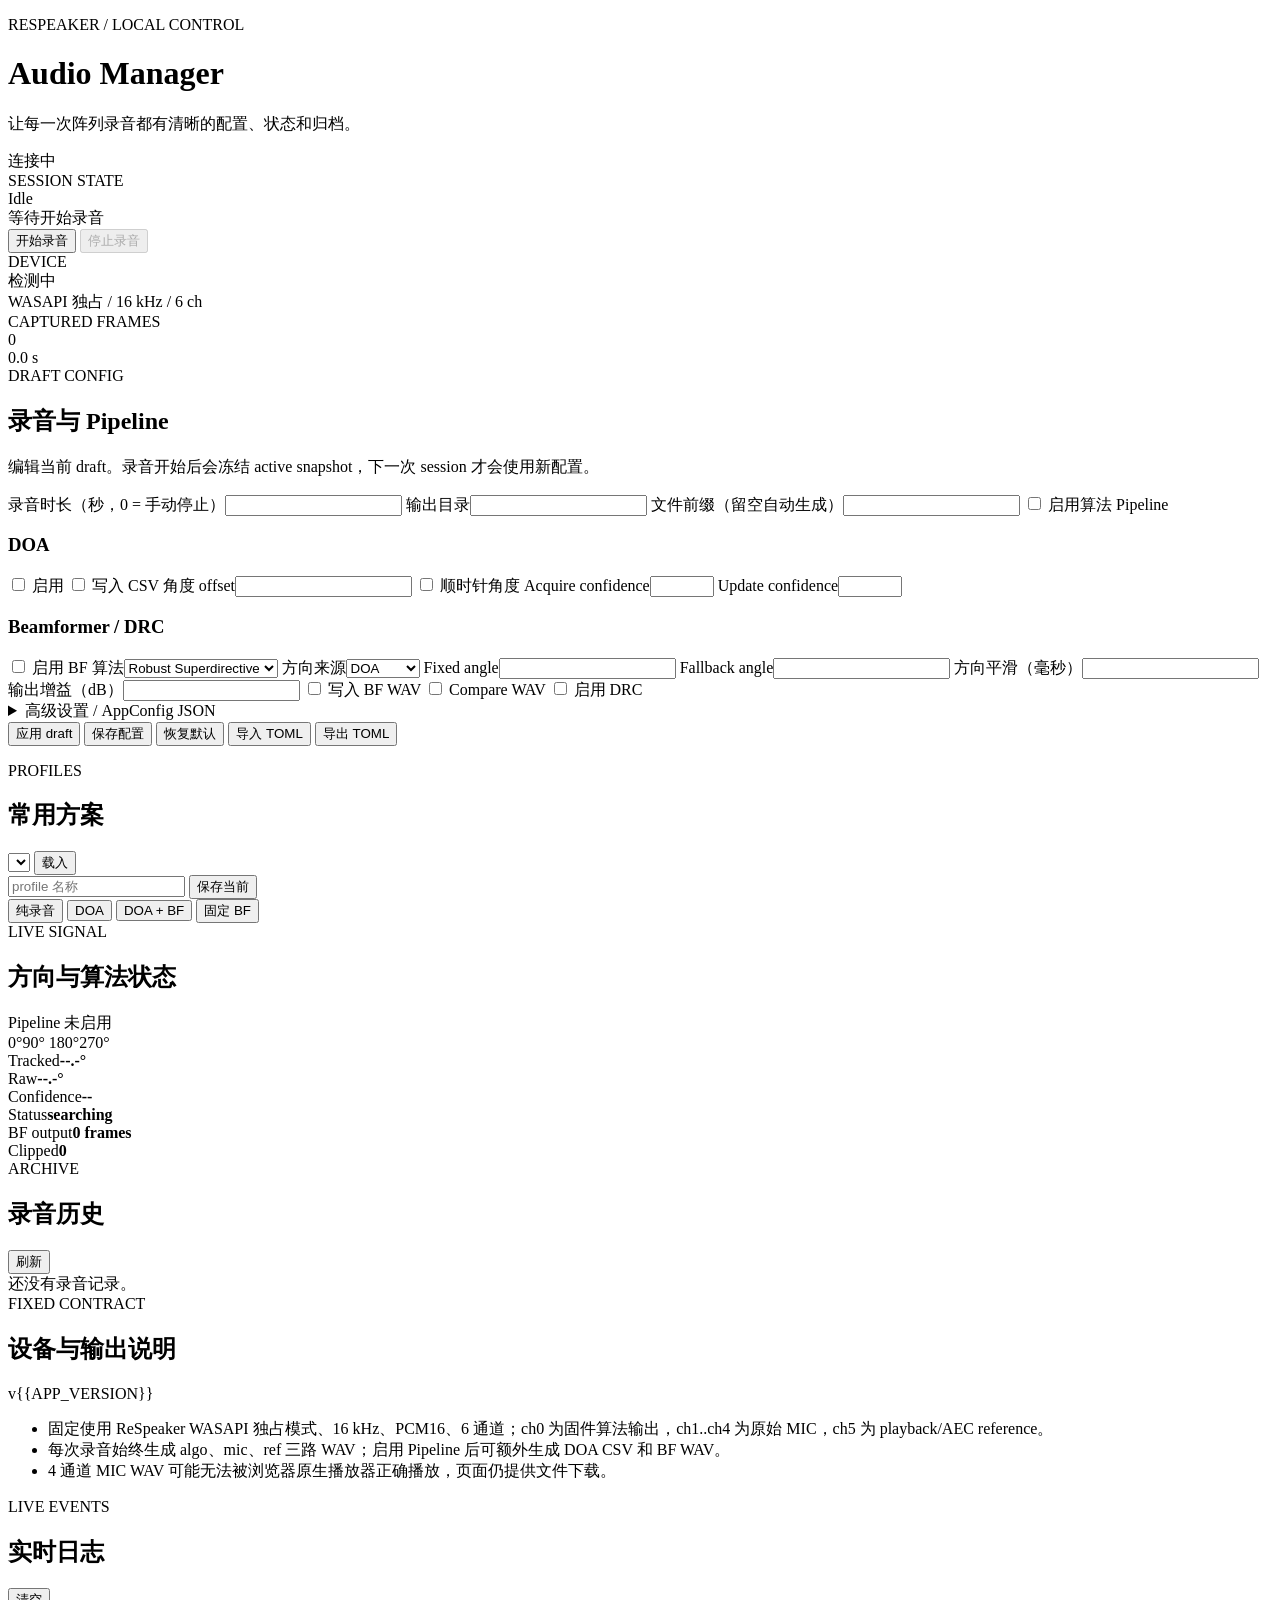
==== web/index.html @ 23d2b141 "feat(web): 重构为本地音频管理服务 - 以常驻 AudioController、REST/SSE 和 loopback Web UI 取代录音 CLI 与独立 DOA Viewer。 - 增" ====
<!doctype html>
<html lang="zh-CN">
<head>
  <meta charset="utf-8">
  <meta name="viewport" content="width=device-width, initial-scale=1">
  <title>ReSpeaker Audio Manager</title>
  <link rel="stylesheet" href="/styles.css">
</head>
<body>
  <main class="shell">
    <header class="masthead">
      <div>
        <p class="eyebrow">RESPEAKER / LOCAL CONTROL</p>
        <h1>Audio Manager</h1>
        <p class="lede">让每一次阵列录音都有清晰的配置、状态和归档。</p>
      </div>
      <div class="connection-pill"><span id="connection-dot"></span><span id="connection-text">连接中</span></div>
    </header>

    <section class="status-grid" aria-label="运行状态">
      <article class="status-card status-main">
        <div class="card-label">SESSION STATE</div>
        <div id="phase" class="phase">Idle</div>
        <div id="session-detail" class="muted">等待开始录音</div>
        <div class="actions">
          <button id="start-button" class="button button-primary">开始录音</button>
          <button id="stop-button" class="button button-quiet" disabled>停止录音</button>
        </div>
      </article>
      <article class="status-card">
        <div class="card-label">DEVICE</div>
        <div id="device-name" class="metric">检测中</div>
        <div id="device-detail" class="muted">WASAPI 独占 / 16 kHz / 6 ch</div>
      </article>
      <article class="status-card">
        <div class="card-label">CAPTURED FRAMES</div>
        <div id="frame-count" class="metric">0</div>
        <div id="duration" class="muted">0.0 s</div>
      </article>
    </section>

    <section class="workspace">
      <article class="panel config-panel">
        <div class="panel-heading">
          <div>
            <div class="card-label">DRAFT CONFIG</div>
            <h2>录音与 Pipeline</h2>
          </div>
          <span id="config-warning" class="warning"></span>
        </div>
        <p class="panel-copy">编辑当前 draft。录音开始后会冻结 active snapshot，下一次 session 才会使用新配置。</p>
        <div class="config-fields">
          <label>录音时长（秒，0 = 手动停止）<input id="duration-seconds" type="number" min="0" step="1"></label>
          <label>输出目录<input id="out-dir" type="text" spellcheck="false"></label>
          <label>文件前缀（留空自动生成）<input id="recording-prefix" type="text" spellcheck="false"></label>
          <label class="check-label"><input id="pipeline-enabled" type="checkbox"> 启用算法 Pipeline</label>
          <section class="module-config">
            <h3>DOA</h3>
            <div class="module-fields">
              <label class="check-label"><input id="doa-enabled" type="checkbox"> 启用</label>
              <label class="check-label"><input id="doa-csv" type="checkbox"> 写入 CSV</label>
              <label>角度 offset<input id="doa-angle-offset" type="number" step="0.1"></label>
              <label class="check-label"><input id="doa-clockwise" type="checkbox"> 顺时针角度</label>
              <label>Acquire confidence<input id="doa-acquire-confidence" type="number" min="0" max="1" step="0.01"></label>
              <label>Update confidence<input id="doa-update-confidence" type="number" min="0" max="1" step="0.01"></label>
            </div>
          </section>
          <section class="module-config">
            <h3>Beamformer / DRC</h3>
            <div class="module-fields">
              <label class="check-label"><input id="bf-enabled" type="checkbox"> 启用 BF</label>
              <label>算法<select id="bf-algorithm"><option value="robust_superdirective">Robust Superdirective</option><option value="delay_sum">Delay-and-Sum</option></select></label>
              <label>方向来源<select id="bf-direction-source"><option value="doa">DOA</option><option value="fixed">固定角度</option></select></label>
              <label>Fixed angle<input id="bf-fixed-angle" type="number" step="0.1"></label>
              <label>Fallback angle<input id="bf-fallback-angle" type="number" step="0.1"></label>
              <label>方向平滑（毫秒）<input id="bf-smoothing" type="number" min="0" step="1"></label>
              <label>输出增益（dB）<input id="bf-output-gain" type="number" step="0.1"></label>
              <label class="check-label"><input id="bf-wav" type="checkbox"> 写入 BF WAV</label>
              <label class="check-label"><input id="bf-compare-wav" type="checkbox"> Compare WAV</label>
              <label class="check-label"><input id="bf-enable-drc" type="checkbox"> 启用 DRC</label>
            </div>
          </section>
        </div>
        <details class="advanced-config">
          <summary>高级设置 / AppConfig JSON</summary>
          <textarea id="config-editor" spellcheck="false" aria-label="AppConfig JSON"></textarea>
        </details>
        <div class="toolbar">
          <button id="apply-button" class="button button-primary">应用 draft</button>
          <button id="save-button" class="button button-quiet">保存配置</button>
          <button id="reset-button" class="button button-quiet">恢复默认</button>
          <button id="import-button" class="button button-quiet">导入 TOML</button>
          <button id="export-button" class="button button-quiet">导出 TOML</button>
          <input id="import-file" type="file" accept=".toml,text/plain" hidden>
        </div>
        <p id="config-message" class="message" role="status"></p>
      </article>

      <article class="panel profile-panel">
        <div class="panel-heading">
          <div>
            <div class="card-label">PROFILES</div>
            <h2>常用方案</h2>
          </div>
        </div>
        <div class="profile-row">
          <select id="profile-select" aria-label="Profile"></select>
          <button id="load-profile-button" class="button button-primary">载入</button>
        </div>
        <div class="profile-row profile-save-row">
          <input id="profile-name" maxlength="64" placeholder="profile 名称" aria-label="Profile 名称">
          <button id="save-profile-button" class="button button-quiet">保存当前</button>
        </div>
        <div class="preset-row">
          <button data-preset="pure" class="chip">纯录音</button>
          <button data-preset="doa" class="chip">DOA</button>
          <button data-preset="doa_bf" class="chip">DOA + BF</button>
          <button data-preset="bf_fixed" class="chip">固定 BF</button>
        </div>
      </article>
    </section>

    <section class="panel live-panel">
      <div class="panel-heading">
        <div>
          <div class="card-label">LIVE SIGNAL</div>
          <h2>方向与算法状态</h2>
        </div>
        <span id="pipeline-state" class="warning">Pipeline 未启用</span>
      </div>
      <div class="live-grid">
        <div class="compass" aria-label="DOA compass">
          <div class="compass-axis axis-x"></div><div class="compass-axis axis-y"></div>
          <div id="doa-needle" class="doa-needle"></div><div class="compass-center"></div>
          <span class="compass-mark compass-0">0°</span><span class="compass-mark compass-90">90°</span>
          <span class="compass-mark compass-180">180°</span><span class="compass-mark compass-270">270°</span>
        </div>
        <div class="signal-metrics">
          <div><span>Tracked</span><strong id="tracked-angle">--.-°</strong></div>
          <div><span>Raw</span><strong id="raw-angle">--.-°</strong></div>
          <div><span>Confidence</span><strong id="doa-confidence">--</strong></div>
          <div><span>Status</span><strong id="doa-status">searching</strong></div>
          <div><span>BF output</span><strong id="bf-frames">0 frames</strong></div>
          <div><span>Clipped</span><strong id="bf-clipped">0</strong></div>
        </div>
      </div>
    </section>

    <section class="panel archive-panel">
      <div class="panel-heading">
        <div>
          <div class="card-label">ARCHIVE</div>
          <h2>录音历史</h2>
        </div>
        <button id="refresh-button" class="button button-quiet">刷新</button>
      </div>
      <div id="recordings" class="recordings"><div class="empty-state">还没有录音记录。</div></div>
    </section>

    <section class="panel contract-panel" aria-labelledby="contract-title">
      <div class="panel-heading">
        <div>
          <div class="card-label">FIXED CONTRACT</div>
          <h2 id="contract-title">设备与输出说明</h2>
        </div>
        <span class="muted">v{{APP_VERSION}}</span>
      </div>
      <ul class="contract-list">
        <li>固定使用 ReSpeaker WASAPI 独占模式、16 kHz、PCM16、6 通道；ch0 为固件算法输出，ch1..ch4 为原始 MIC，ch5 为 playback/AEC reference。</li>
        <li>每次录音始终生成 algo、mic、ref 三路 WAV；启用 Pipeline 后可额外生成 DOA CSV 和 BF WAV。</li>
        <li>4 通道 MIC WAV 可能无法被浏览器原生播放器正确播放，页面仍提供文件下载。</li>
      </ul>
    </section>

    <section class="panel event-panel">
      <div class="panel-heading">
        <div>
          <div class="card-label">LIVE EVENTS</div>
          <h2>实时日志</h2>
        </div>
        <button id="clear-log-button" class="button button-quiet">清空</button>
      </div>
      <pre id="event-log" class="event-log" aria-live="polite"></pre>
    </section>
  </main>
  <script src="/app.js"></script>
</body>
</html>
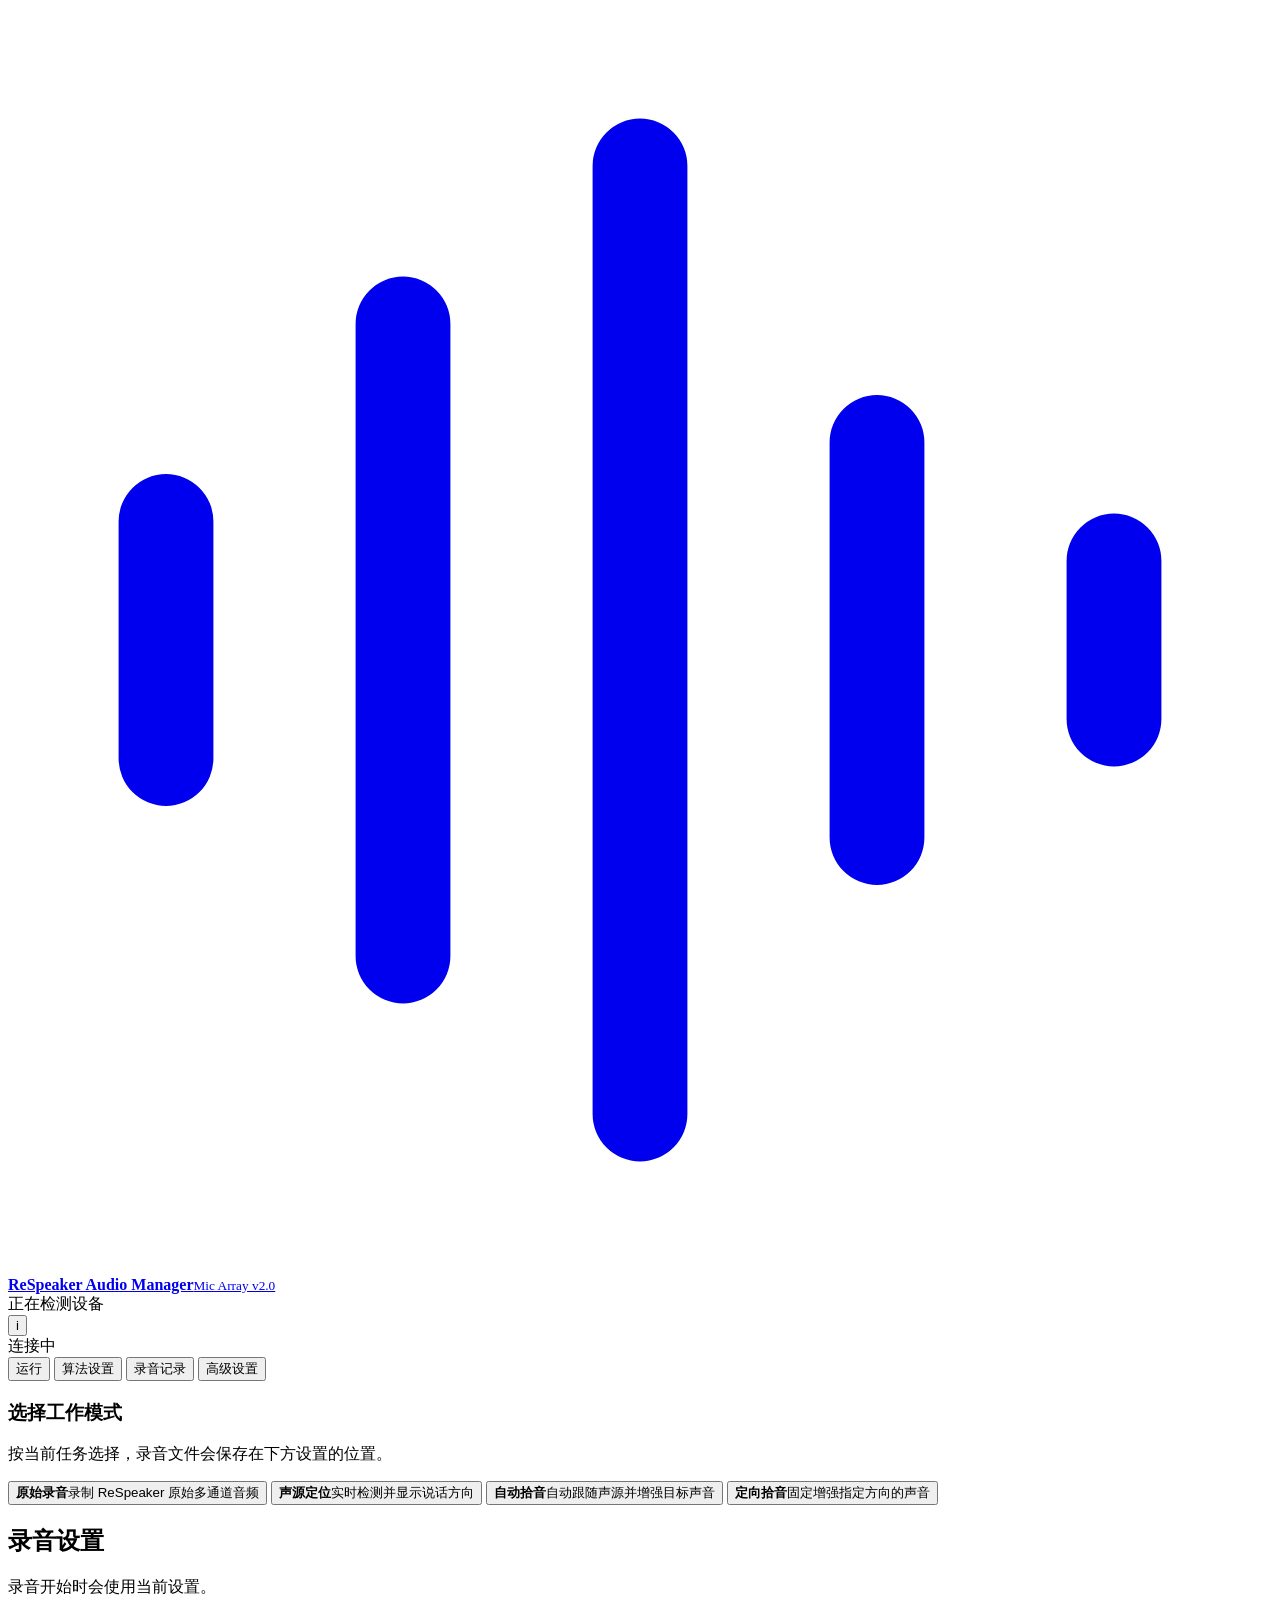
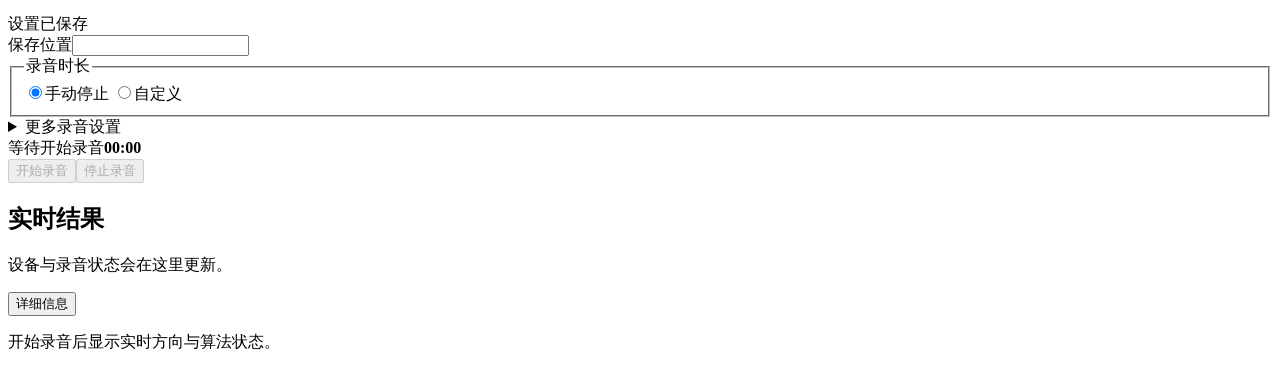
==== commit 8ffa329f: "feat(web): 完成 ReSpeaker 管理界面产品化改版 - 重构为运行、算法设置、录音记录和高级设置四个工作区，完善响应式状态与交互。 - 补齐模式映射、录音配置同步、固定方向选择、方案管" ====
--- a/web/index.html
+++ b/web/index.html
@@ -1,188 +1,133 @@
 <!doctype html>
 <html lang="zh-CN">
 <head>
-  <meta charset="utf-8">
-  <meta name="viewport" content="width=device-width, initial-scale=1">
-  <title>ReSpeaker Audio Manager</title>
-  <link rel="stylesheet" href="/styles.css">
+  <meta charset="utf-8"><meta name="viewport" content="width=device-width, initial-scale=1"><meta name="theme-color" content="#0e1110">
+  <title>ReSpeaker Audio Manager</title><link rel="stylesheet" href="/styles.css"><script src="/app.js" defer></script>
 </head>
-<body>
-  <main class="shell">
-    <header class="masthead">
-      <div>
-        <p class="eyebrow">RESPEAKER / LOCAL CONTROL</p>
-        <h1>Audio Manager</h1>
-        <p class="lede">让每一次阵列录音都有清晰的配置、状态和归档。</p>
-      </div>
-      <div class="connection-pill"><span id="connection-dot"></span><span id="connection-text">连接中</span></div>
-    </header>
-
-    <section class="status-grid" aria-label="运行状态">
-      <article class="status-card status-main">
-        <div class="card-label">SESSION STATE</div>
-        <div id="phase" class="phase">Idle</div>
-        <div id="session-detail" class="muted">等待开始录音</div>
-        <div class="actions">
-          <button id="start-button" class="button button-primary">开始录音</button>
-          <button id="stop-button" class="button button-quiet" disabled>停止录音</button>
+<body><div class="shell">
+  <header class="app-header">
+    <a class="brand" href="/" aria-label="ReSpeaker Audio Manager"><span class="brand-mark" aria-hidden="true"><svg viewBox="0 0 32 32" fill="none"><path d="M4 13v6m6-11v16m6-20v24m6-17v10m6-7v4" stroke="currentColor" stroke-width="2.4" stroke-linecap="round"/></svg></span><span><strong>ReSpeaker Audio Manager</strong><small>Mic Array v2.0</small></span></a>
+    <div class="header-status"><div id="device-status" class="device-status pending" aria-live="polite"><i class="status-dot"></i><span id="device-status-text">正在检测设备</span></div><button id="device-info-button" class="icon-button" type="button" aria-label="设备信息">i</button><div id="connection-status" class="connection-status"><i id="connection-dot" class="status-dot"></i><span id="connection-text">连接中</span></div></div>
+  </header>
+  <main>
+    <nav class="tabs" role="tablist" aria-label="主导航">
+      <button id="tab-run" class="tab-button" role="tab" aria-controls="panel-run" aria-selected="true" data-tab="run">运行</button>
+      <button id="tab-algorithm" class="tab-button" role="tab" aria-controls="panel-algorithm" aria-selected="false" tabindex="-1" data-tab="algorithm">算法设置</button>
+      <button id="tab-recordings" class="tab-button" role="tab" aria-controls="panel-recordings" aria-selected="false" tabindex="-1" data-tab="recordings">录音记录</button>
+      <button id="tab-advanced" class="tab-button" role="tab" aria-controls="panel-advanced" aria-selected="false" tabindex="-1" data-tab="advanced">高级设置</button>
+    </nav>
+    <div id="status-banner" class="status-banner" role="status" aria-live="polite" hidden><b>!</b><span id="status-banner-message"></span></div>
+    <section id="panel-run" class="tab-panel" role="tabpanel" aria-labelledby="tab-run">
+      <section class="mode-section">
+        <div class="section-heading"><div><h1>选择工作模式</h1><p>按当前任务选择，录音文件会保存在下方设置的位置。</p></div><span id="current-mode" class="current-mode"></span></div>
+        <div class="mode-grid" role="group" aria-label="工作模式">
+          <button id="mode-pure" class="mode-card" data-mode="pure" aria-pressed="false"><b>原始录音</b><span>录制 ReSpeaker 原始多通道音频</span></button>
+          <button id="mode-doa" class="mode-card" data-mode="doa" aria-pressed="false"><b>声源定位</b><span>实时检测并显示说话方向</span></button>
+          <button id="mode-doa_bf" class="mode-card" data-mode="doa_bf" aria-pressed="false"><b>自动拾音</b><span>自动跟随声源并增强目标声音</span></button>
+          <button id="mode-bf_fixed" class="mode-card" data-mode="bf_fixed" aria-pressed="false"><b>定向拾音</b><span>固定增强指定方向的声音</span></button>
         </div>
-      </article>
-      <article class="status-card">
-        <div class="card-label">DEVICE</div>
-        <div id="device-name" class="metric">检测中</div>
-        <div id="device-detail" class="muted">WASAPI 独占 / 16 kHz / 6 ch</div>
-      </article>
-      <article class="status-card">
-        <div class="card-label">CAPTURED FRAMES</div>
-        <div id="frame-count" class="metric">0</div>
-        <div id="duration" class="muted">0.0 s</div>
-      </article>
-    </section>
-
-    <section class="workspace">
-      <article class="panel config-panel">
-        <div class="panel-heading">
-          <div>
-            <div class="card-label">DRAFT CONFIG</div>
-            <h2>录音与 Pipeline</h2>
+        <p id="custom-mode-note" class="custom-mode-note" hidden>当前配置为自定义组合，内置模式未选中。</p>
+      </section>
+      <div class="run-grid">
+        <section class="surface recording-controls">
+          <div class="section-heading compact-heading"><div><h2>录音设置</h2><p>录音开始时会使用当前设置。</p></div><span id="dirty-status" class="dirty-status">设置已保存</span></div>
+          <label class="field-label" for="out-dir">保存位置</label><input id="out-dir" class="text-input" type="text" spellcheck="false" autocomplete="off">
+          <fieldset class="duration-field"><legend>录音时长</legend><div class="choice-row">
+            <label class="choice"><input id="duration-manual" name="duration-mode" type="radio" value="manual" checked><span>手动停止</span></label>
+            <label class="choice"><input id="duration-custom" name="duration-mode" type="radio" value="custom"><span>自定义</span></label>
+            <label id="duration-value-wrap" class="duration-value" hidden><input id="duration-seconds" class="text-input" type="number" min="1" step="1"><span>秒</span></label>
+          </div></fieldset>
+          <details class="more-settings"><summary>更多录音设置</summary><label class="field-label" for="recording-prefix">文件名前缀 <small>留空时自动生成</small></label><input id="recording-prefix" class="text-input" type="text" maxlength="64" spellcheck="false"></details>
+          <div class="recording-action"><div id="recording-state" class="recording-state"><i class="phase-indicator"></i><span id="phase-label">等待开始录音</span><strong id="elapsed-time">00:00</strong></div>
+            <div class="button-row"><button id="start-button" class="button button-primary" disabled>开始录音</button><button id="stop-button" class="button button-stop" disabled>停止录音</button></div>
+            <p id="session-note" class="session-note" hidden>当前录音使用启动时的配置。本页修改将在下一次录音时生效。</p><p id="config-message" class="feedback" role="status" aria-live="polite"></p>
           </div>
-          <span id="config-warning" class="warning"></span>
-        </div>
-        <p class="panel-copy">编辑当前 draft。录音开始后会冻结 active snapshot，下一次 session 才会使用新配置。</p>
-        <div class="config-fields">
-          <label>录音时长（秒，0 = 手动停止）<input id="duration-seconds" type="number" min="0" step="1"></label>
-          <label>输出目录<input id="out-dir" type="text" spellcheck="false"></label>
-          <label>文件前缀（留空自动生成）<input id="recording-prefix" type="text" spellcheck="false"></label>
-          <label class="check-label"><input id="pipeline-enabled" type="checkbox"> 启用算法 Pipeline</label>
-          <section class="module-config">
-            <h3>DOA</h3>
-            <div class="module-fields">
-              <label class="check-label"><input id="doa-enabled" type="checkbox"> 启用</label>
-              <label class="check-label"><input id="doa-csv" type="checkbox"> 写入 CSV</label>
-              <label>角度 offset<input id="doa-angle-offset" type="number" step="0.1"></label>
-              <label class="check-label"><input id="doa-clockwise" type="checkbox"> 顺时针角度</label>
-              <label>Acquire confidence<input id="doa-acquire-confidence" type="number" min="0" max="1" step="0.01"></label>
-              <label>Update confidence<input id="doa-update-confidence" type="number" min="0" max="1" step="0.01"></label>
-            </div>
-          </section>
-          <section class="module-config">
-            <h3>Beamformer / DRC</h3>
-            <div class="module-fields">
-              <label class="check-label"><input id="bf-enabled" type="checkbox"> 启用 BF</label>
-              <label>算法<select id="bf-algorithm"><option value="robust_superdirective">Robust Superdirective</option><option value="delay_sum">Delay-and-Sum</option></select></label>
-              <label>方向来源<select id="bf-direction-source"><option value="doa">DOA</option><option value="fixed">固定角度</option></select></label>
-              <label>Fixed angle<input id="bf-fixed-angle" type="number" step="0.1"></label>
-              <label>Fallback angle<input id="bf-fallback-angle" type="number" step="0.1"></label>
-              <label>方向平滑（毫秒）<input id="bf-smoothing" type="number" min="0" step="1"></label>
-              <label>输出增益（dB）<input id="bf-output-gain" type="number" step="0.1"></label>
-              <label class="check-label"><input id="bf-wav" type="checkbox"> 写入 BF WAV</label>
-              <label class="check-label"><input id="bf-compare-wav" type="checkbox"> Compare WAV</label>
-              <label class="check-label"><input id="bf-enable-drc" type="checkbox"> 启用 DRC</label>
-            </div>
-          </section>
-        </div>
-        <details class="advanced-config">
-          <summary>高级设置 / AppConfig JSON</summary>
-          <textarea id="config-editor" spellcheck="false" aria-label="AppConfig JSON"></textarea>
-        </details>
-        <div class="toolbar">
-          <button id="apply-button" class="button button-primary">应用 draft</button>
-          <button id="save-button" class="button button-quiet">保存配置</button>
-          <button id="reset-button" class="button button-quiet">恢复默认</button>
-          <button id="import-button" class="button button-quiet">导入 TOML</button>
-          <button id="export-button" class="button button-quiet">导出 TOML</button>
-          <input id="import-file" type="file" accept=".toml,text/plain" hidden>
-        </div>
-        <p id="config-message" class="message" role="status"></p>
-      </article>
-
-      <article class="panel profile-panel">
-        <div class="panel-heading">
-          <div>
-            <div class="card-label">PROFILES</div>
-            <h2>常用方案</h2>
-          </div>
-        </div>
-        <div class="profile-row">
-          <select id="profile-select" aria-label="Profile"></select>
-          <button id="load-profile-button" class="button button-primary">载入</button>
-        </div>
-        <div class="profile-row profile-save-row">
-          <input id="profile-name" maxlength="64" placeholder="profile 名称" aria-label="Profile 名称">
-          <button id="save-profile-button" class="button button-quiet">保存当前</button>
-        </div>
-        <div class="preset-row">
-          <button data-preset="pure" class="chip">纯录音</button>
-          <button data-preset="doa" class="chip">DOA</button>
-          <button data-preset="doa_bf" class="chip">DOA + BF</button>
-          <button data-preset="bf_fixed" class="chip">固定 BF</button>
-        </div>
-      </article>
-    </section>
-
-    <section class="panel live-panel">
-      <div class="panel-heading">
-        <div>
-          <div class="card-label">LIVE SIGNAL</div>
-          <h2>方向与算法状态</h2>
-        </div>
-        <span id="pipeline-state" class="warning">Pipeline 未启用</span>
-      </div>
-      <div class="live-grid">
-        <div class="compass" aria-label="DOA compass">
-          <div class="compass-axis axis-x"></div><div class="compass-axis axis-y"></div>
-          <div id="doa-needle" class="doa-needle"></div><div class="compass-center"></div>
-          <span class="compass-mark compass-0">0°</span><span class="compass-mark compass-90">90°</span>
-          <span class="compass-mark compass-180">180°</span><span class="compass-mark compass-270">270°</span>
-        </div>
-        <div class="signal-metrics">
-          <div><span>Tracked</span><strong id="tracked-angle">--.-°</strong></div>
-          <div><span>Raw</span><strong id="raw-angle">--.-°</strong></div>
-          <div><span>Confidence</span><strong id="doa-confidence">--</strong></div>
-          <div><span>Status</span><strong id="doa-status">searching</strong></div>
-          <div><span>BF output</span><strong id="bf-frames">0 frames</strong></div>
-          <div><span>Clipped</span><strong id="bf-clipped">0</strong></div>
-        </div>
+        </section>
+        <section class="surface live-panel">
+          <div class="section-heading compact-heading"><div><h2>实时结果</h2><p id="live-subtitle">设备与录音状态会在这里更新。</p></div><button id="details-open-button" class="text-button" data-dialog="details-dialog">详细信息</button></div>
+          <div id="live-pure" class="live-mode" hidden><div class="live-empty"><b>原始录音</b><span id="live-save-location">保存至 recordings/</span></div></div>
+          <div id="live-doa" class="live-mode" hidden><div class="compass-layout"><div id="doa-compass" class="compass" role="img" aria-label="声源方向罗盘"><span class="compass-mark mark-0">0°</span><span class="compass-mark mark-90">90°</span><span class="compass-mark mark-180">180°</span><span class="compass-mark mark-270">270°</span><i id="doa-needle" class="compass-needle"></i><i class="compass-center"></i></div><div class="live-summary"><strong id="doa-angle">--°</strong><span id="doa-status" class="live-status">正在搜索声源</span><span id="doa-mode-status" class="muted-status"></span></div></div></div>
+          <div id="live-fixed" class="live-mode" hidden><div class="compass-layout"><div id="fixed-compass" class="compass" role="img" aria-label="固定拾音方向罗盘"><span class="compass-mark mark-0">0°</span><span class="compass-mark mark-90">90°</span><span class="compass-mark mark-180">180°</span><span class="compass-mark mark-270">270°</span><i id="fixed-needle" class="compass-needle"></i><i class="compass-center"></i></div><div class="live-summary"><span class="muted-status">当前拾音方向</span><strong id="fixed-angle">0°</strong><span class="live-status">固定方向</span></div></div></div>
+          <div id="algorithm-status" class="algorithm-status" hidden></div><p id="live-hint" class="live-hint">开始录音后显示实时方向与算法状态。</p><p id="clipping-warning" class="clipping-warning" hidden>检测到 Beamformer 输出削波</p>
+        </section>
       </div>
     </section>
-
-    <section class="panel archive-panel">
-      <div class="panel-heading">
-        <div>
-          <div class="card-label">ARCHIVE</div>
-          <h2>录音历史</h2>
-        </div>
-        <button id="refresh-button" class="button button-quiet">刷新</button>
+    <section id="panel-algorithm" class="tab-panel" role="tabpanel" aria-labelledby="tab-algorithm" hidden>
+      <div class="page-heading"><div><h1>算法设置</h1><p>基础选项保持简洁，专家参数按需展开。</p></div></div>
+      <div class="algorithm-grid">
+        <article class="surface module-card">
+          <div class="module-heading"><div><h2>声源定位（DOA）</h2><p>估计声源方向，供实时显示和自动拾音使用。</p></div><span id="doa-module-state" class="module-state">未使用</span></div>
+          <p id="doa-inactive" class="module-inactive">当前工作模式未使用此模块。</p>
+          <div id="doa-controls" hidden>
+            <div class="setting-group">
+              <div class="setting-row"><label class="field-label" for="doa-angle-offset">方向校准 <small>angle_offset_deg</small></label><div class="unit-field"><input id="doa-angle-offset" class="text-input" type="number" step="0.1"><span>°</span></div><p>用于补偿设备实际安装方向。</p></div>
+              <fieldset class="setting-row"><legend class="field-label">角度增加方向 <small>clockwise</small></legend><div class="choice-row"><label class="choice"><input name="doa-clockwise" type="radio" value="false"><span>逆时针</span></label><label class="choice"><input name="doa-clockwise" type="radio" value="true"><span>顺时针</span></label></div><p>从设备上方观察时的角度增加方向。</p></fieldset>
+            </div>
+            <details class="expert-section"><summary>专家参数</summary><div class="field-grid">
+              <label class="field-label">PHAT β <small>beta</small><input id="doa-beta" class="text-input" type="number" min="0" max="1" step="0.01"></label>
+              <label class="field-label">CPSD 平滑时间 <small>cpsd_tau_ms</small><div class="unit-field"><input id="doa-cpsd-tau" class="text-input" type="number" min="0.1" step="0.1"><span>ms</span></div></label>
+              <label class="field-label">目标捕获阈值 <small>acquire_confidence</small><input id="doa-acquire-confidence" class="text-input" type="number" min="0" max="1" step="0.01"></label>
+              <label class="field-label">目标更新阈值 <small>update_confidence</small><input id="doa-update-confidence" class="text-input" type="number" min="0" max="1" step="0.01"></label>
+              <label class="field-label">丢失保持时间 <small>max_coast_ms</small><div class="unit-field"><input id="doa-max-coast" class="text-input" type="number" min="1" step="1"><span>ms</span></div></label>
+            </div><div class="toggle-list"><label><input id="doa-enable-viewer" type="checkbox"> 启用方向查看器 <small>enable_viewer</small></label><label><input id="doa-csv" type="checkbox"> 保存 DOA CSV <small>csv</small></label></div></details>
+          </div>
+        </article>
+        <article class="surface module-card">
+          <div class="module-heading"><div><h2>Beamformer</h2><p>增强目标方向的声音，并控制输出电平。</p></div><span id="bf-module-state" class="module-state">未使用</span></div>
+          <p id="bf-inactive" class="module-inactive">当前工作模式未使用此模块。</p>
+          <div id="bf-controls" hidden>
+            <div class="setting-group">
+              <fieldset class="setting-row"><legend class="field-label">跟随方式 <small>direction_source</small></legend><div class="choice-row"><label class="choice"><input name="bf-direction-source" type="radio" value="doa"><span>自动跟随声源</span></label><label class="choice"><input name="bf-direction-source" type="radio" value="fixed"><span>固定方向</span></label></div></fieldset>
+              <div id="bf-fallback-setting" class="setting-row" hidden><label class="field-label">找不到声源时的默认方向 <small>fallback_internal_angle_deg</small></label><div class="unit-field"><input id="bf-fallback-angle" class="text-input" type="number" min="0" max="359.9" step="0.1"><span>°</span></div></div>
+              <div id="bf-fixed-setting" class="setting-row" hidden><label class="field-label">固定拾音方向 <small>fixed_internal_angle_deg</small></label><div class="fixed-direction-control"><div id="bf-direction-picker" class="direction-picker" role="slider" tabindex="0" aria-label="固定拾音方向" aria-valuemin="0" aria-valuemax="359.9" aria-valuenow="0"><span class="picker-mark picker-0">0°</span><span class="picker-mark picker-90">90°</span><span class="picker-mark picker-180">180°</span><span class="picker-mark picker-270">270°</span><i id="bf-picker-needle" class="picker-needle"></i><i class="picker-center"></i></div><div class="unit-field"><input id="bf-fixed-angle" class="text-input" type="number" min="0" max="359.9" step="0.1"><span>°</span></div></div><small class="setting-description">设备内部坐标：0° 朝右，90° 朝上。</small></div>
+              <div class="setting-row"><label class="field-label">输出增益 <small>output_gain_db</small></label><div class="unit-field"><input id="bf-output-gain" class="text-input" type="number" min="-24" max="24" step="0.1"><span>dB</span></div></div>
+              <label class="toggle-row"><input id="bf-enable-drc" type="checkbox"><span>输出动态范围处理 <small>enable_drc</small></span></label>
+            </div>
+            <details class="expert-section"><summary>专家参数</summary><div class="field-grid">
+              <label class="field-label">算法 <small>algorithm</small><select id="bf-algorithm" class="text-input"><option value="robust_superdirective">鲁棒超指向 Beamformer</option><option value="delay_sum">Delay-and-Sum</option></select></label>
+              <label class="field-label">方向平滑 <small>direction_smoothing_ms</small><div class="unit-field"><input id="bf-smoothing" class="text-input" type="number" min="0" step="1"><span>ms</span></div></label>
+              <label class="field-label">最小白噪声增益 <small>min_wng_db</small><div class="unit-field"><input id="bf-min-wng" class="text-input" type="number" min="0" max="6" step="0.1"><span>dB</span></div></label>
+            </div><div class="frequency-section"><h3>超指向频带</h3><div class="field-grid">
+              <label class="field-label">低频起点 <small>sd_low_start_hz</small><div class="unit-field"><input id="bf-sd-low-start" class="text-input" type="number" min="0" max="8000" step="10"><span>Hz</span></div></label>
+              <label class="field-label">低频完整处理 <small>sd_low_full_hz</small><div class="unit-field"><input id="bf-sd-low-full" class="text-input" type="number" min="0" max="8000" step="10"><span>Hz</span></div></label>
+              <label class="field-label">高频完整处理 <small>sd_high_full_hz</small><div class="unit-field"><input id="bf-sd-high-full" class="text-input" type="number" min="0" max="8000" step="10"><span>Hz</span></div></label>
+              <label class="field-label">高频终点 <small>sd_high_end_hz</small><div class="unit-field"><input id="bf-sd-high-end" class="text-input" type="number" min="0" max="8000" step="10"><span>Hz</span></div></label>
+            </div></div><div class="toggle-list"><label><input id="bf-wav" type="checkbox"> 输出 Beamformer WAV <small>wav</small></label><label><input id="bf-compare-wav" type="checkbox"> 输出对比 WAV <small>compare_wav</small></label></div></details>
+          </div>
+        </article>
       </div>
-      <div id="recordings" class="recordings"><div class="empty-state">还没有录音记录。</div></div>
     </section>
-
-    <section class="panel contract-panel" aria-labelledby="contract-title">
-      <div class="panel-heading">
-        <div>
-          <div class="card-label">FIXED CONTRACT</div>
-          <h2 id="contract-title">设备与输出说明</h2>
-        </div>
-        <span class="muted">v{{APP_VERSION}}</span>
+    <section id="panel-recordings" class="tab-panel" role="tabpanel" aria-labelledby="tab-recordings" hidden>
+      <div class="page-heading"><div><h1>录音记录</h1><p id="recordings-location">查看、试听或下载设备上的录音文件。</p></div><button id="refresh-button" class="button button-secondary">刷新</button></div>
+      <div class="recordings-switch"><button id="show-recordings-button" class="list-switch selected" aria-pressed="true">全部录音 <span id="recording-count"></span></button><button id="show-trash-button" class="list-switch" aria-pressed="false">回收站 <span id="trash-count"></span></button></div>
+      <div id="recordings-list" class="recordings-list"></div><div id="trash-list" class="recordings-list" hidden></div>
+    </section>
+    <section id="panel-advanced" class="tab-panel" role="tabpanel" aria-labelledby="tab-advanced" hidden>
+      <div class="page-heading"><div><h1>高级设置</h1><p>管理配置方案、文件和开发者工具。</p></div></div>
+      <div class="advanced-grid">
+        <section class="surface advanced-section"><div class="section-heading compact-heading"><div><h2>配置方案</h2><p>保存常用工作方式，之后可以直接载入。</p></div></div>
+          <h3 class="subheading">系统方案</h3><div class="preset-grid"><button data-preset="pure">原始录音</button><button data-preset="doa">声源定位</button><button data-preset="doa_bf">自动拾音</button><button data-preset="bf_fixed">定向拾音</button></div>
+          <h3 class="subheading">我的方案</h3><div class="profile-controls"><label class="visually-hidden" for="profile-select">选择我的方案</label><select id="profile-select" class="text-input"><option value="">没有保存的方案</option></select><button id="load-profile-button" class="button button-secondary" disabled>载入</button><button id="delete-profile-button" class="button button-quiet" disabled>删除</button></div>
+          <div class="profile-controls profile-save"><label class="visually-hidden" for="profile-name">方案名称</label><input id="profile-name" class="text-input" maxlength="64" placeholder="输入方案名称"><button id="save-profile-button" class="button button-secondary">保存当前设置</button></div>
+        </section>
+        <section class="surface advanced-section"><div class="section-heading compact-heading"><div><h2>配置文件</h2><p>保存、导入或导出完整 AppConfig。</p></div></div>
+          <div class="config-actions"><button id="save-settings-button" class="button button-primary">保存设置</button><button id="import-button" class="button button-secondary">导入 TOML</button><button id="export-button" class="button button-secondary">导出 TOML</button><button id="reset-button" class="button button-quiet">恢复默认</button><input id="import-file" type="file" accept=".toml,text/plain" hidden></div><p id="advanced-message" class="feedback" role="status"></p>
+        </section>
+        <section class="surface advanced-section developer-tools"><div class="section-heading compact-heading"><div><h2>开发者工具</h2><p>用于诊断问题，复制内容不包含完整配置或音频。</p></div></div>
+          <details class="raw-config"><summary>查看原始 AppConfig</summary><textarea id="config-editor" class="code-editor" spellcheck="false" aria-label="AppConfig JSON"></textarea><div class="toolbar"><button id="apply-json-button" class="button button-secondary">应用原始配置</button></div></details>
+          <div class="event-panel"><div class="event-heading"><h3>实时事件日志</h3><button id="clear-log-button" class="text-button">清空</button></div><pre id="event-log" class="event-log" aria-live="polite"></pre></div>
+          <div class="diagnostic-action"><button id="copy-diagnostics-button" class="button button-primary">复制诊断信息</button><p>包含服务、设备和错误状态，不包含音频数据或完整 AppConfig。</p></div>
+        </section>
       </div>
-      <ul class="contract-list">
-        <li>固定使用 ReSpeaker WASAPI 独占模式、16 kHz、PCM16、6 通道；ch0 为固件算法输出，ch1..ch4 为原始 MIC，ch5 为 playback/AEC reference。</li>
-        <li>每次录音始终生成 algo、mic、ref 三路 WAV；启用 Pipeline 后可额外生成 DOA CSV 和 BF WAV。</li>
-        <li>4 通道 MIC WAV 可能无法被浏览器原生播放器正确播放，页面仍提供文件下载。</li>
-      </ul>
-    </section>
-
-    <section class="panel event-panel">
-      <div class="panel-heading">
-        <div>
-          <div class="card-label">LIVE EVENTS</div>
-          <h2>实时日志</h2>
-        </div>
-        <button id="clear-log-button" class="button button-quiet">清空</button>
-      </div>
-      <pre id="event-log" class="event-log" aria-live="polite"></pre>
     </section>
   </main>
-  <script src="/app.js"></script>
+</div>
+<dialog id="device-dialog" class="dialog" aria-labelledby="device-dialog-title"><form method="dialog"><button class="dialog-close" aria-label="关闭">×</button></form><h2 id="device-dialog-title">设备信息</h2><p>ReSpeaker Mic Array v2.0 · XMOS XVF-3000</p>
+  <dl class="device-contract"><div><dt>采集方式</dt><dd>WASAPI Exclusive</dd></div><div><dt>采样率</dt><dd>16 kHz</dd></div><div><dt>格式</dt><dd>PCM16</dd></div><div><dt>通道</dt><dd>6 channels</dd></div><div><dt>ch0</dt><dd>固件算法输出</dd></div><div><dt>ch1–ch4</dt><dd>原始 MIC</dd></div><div><dt>ch5</dt><dd>Playback / AEC Reference</dd></div><div><dt>应用版本</dt><dd>v{{APP_VERSION}}</dd></div></dl><form method="dialog"><button class="button button-secondary">关闭</button></form>
+</dialog>
+<dialog id="details-dialog" class="dialog" aria-labelledby="details-dialog-title"><form method="dialog"><button class="dialog-close" aria-label="关闭">×</button></form><h2 id="details-dialog-title">实时详细信息</h2>
+  <dl class="diagnostic-grid"><div><dt>当前方向</dt><dd id="detail-tracked-angle">--</dd></div><div><dt>原始方向</dt><dd id="detail-raw-angle">--</dd></div><div><dt>Confidence</dt><dd id="detail-confidence">--</dd></div><div><dt>DOA 状态</dt><dd id="detail-doa-status">--</dd></div><div><dt>Captured frames</dt><dd id="detail-captured-frames">0</dd></div><div><dt>BF output frames</dt><dd id="detail-bf-frames">0</dd></div><div><dt>Clipped samples</dt><dd id="detail-clipped">0</dd></div><div><dt>Pipeline 状态</dt><dd id="detail-pipeline">未启用</dd></div></dl><form method="dialog"><button class="button button-secondary">关闭</button></form>
+</dialog>
+<dialog id="reset-dialog" class="dialog dialog-confirm" aria-labelledby="reset-dialog-title"><form method="dialog"><button class="dialog-close" aria-label="关闭">×</button></form><h2 id="reset-dialog-title">恢复默认设置？</h2><p>当前运行配置会替换为默认的原始录音设置。之后可使用“保存设置”写入配置文件。</p><div class="button-row"><button id="cancel-reset-button" class="button button-secondary">取消</button><button id="confirm-reset-button" class="button button-primary">恢复默认</button></div></dialog>
 </body>
 </html>
